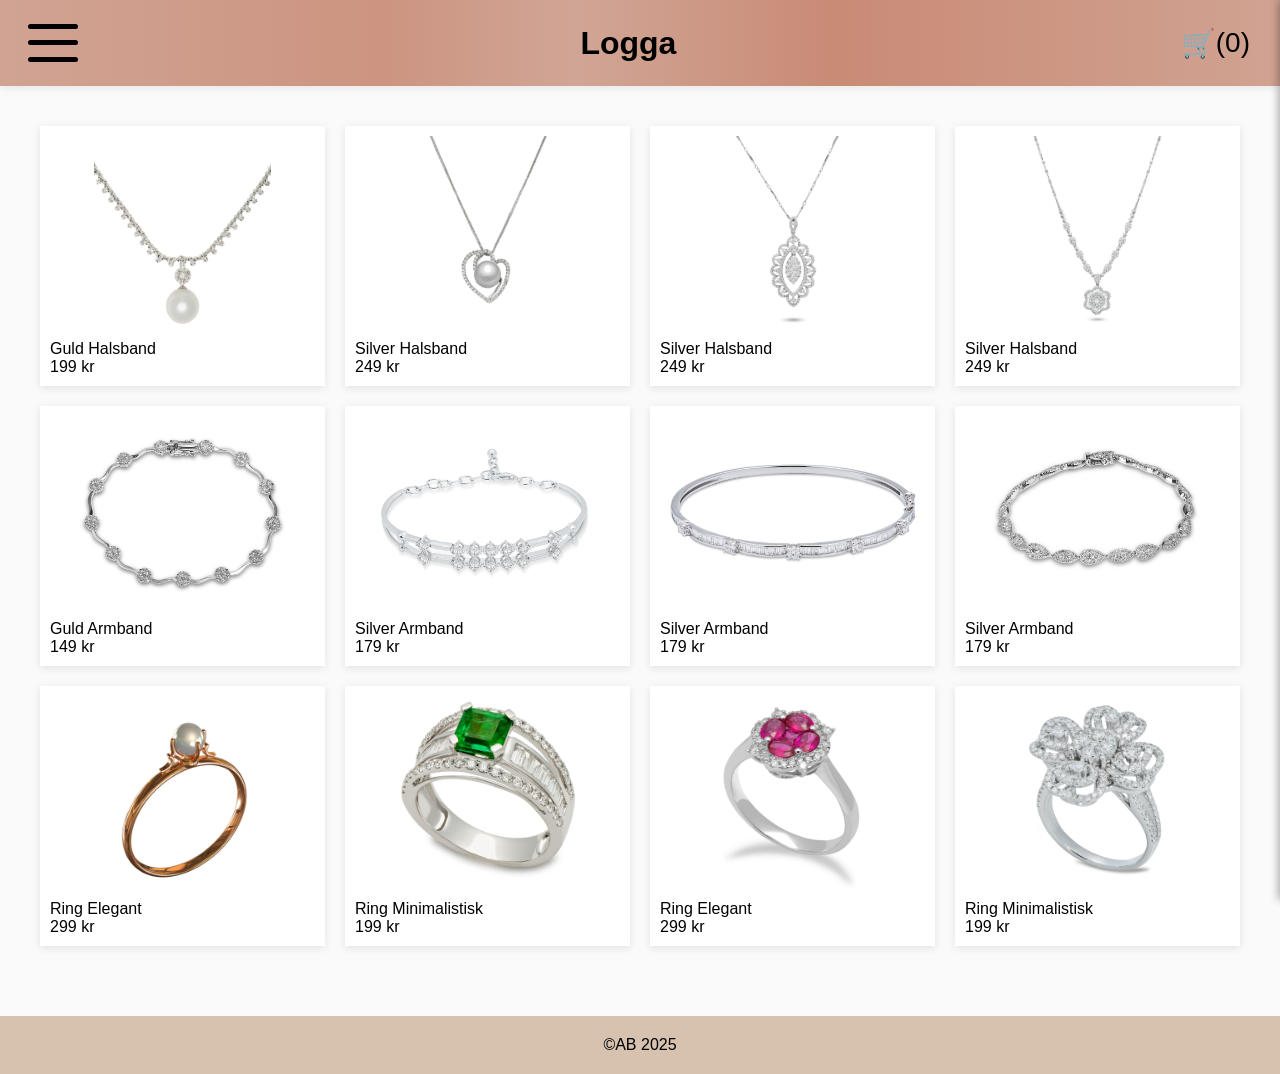
==== catalog.html @ 3bb706b9 "Fixat layout på headern och fixat HTML som matchar på båda sidorna." ====
<!DOCTYPE html>
<html lang="en">
  <head>
    <meta charset="UTF-8" />
    <title>Katalog</title>
    <meta name="viewport" content="width=device-width, initial-scale=1.0">
    <link rel="stylesheet" href="style.css" />
  </head>
  <body>
   
    <header class="site-header">

      <div class="header-layout">
        <!-- Hamburger-button -->
        <nav>
          <div class="ham-btn">
            <span></span>
            <span></span>
            <span></span>
          </div>
        </nav>

        <!-- Loggo -->
        <h1 onclick="location.href='index.html'" style="cursor: pointer">
          Logga
        </h1>

        <!-- Open-cart -->
        <button id="open-btn">🛒<span id="cart-count">(0)</span></button>
      </div>

    </header>

      <!-- Product Menu -->
      <div class="product-menu">
        <button class="close-menu">✕</button>
        <p>Kategorier</p>
        <ul>
          <li><a href="catalog.html">Alla</a></li>
          <li><a href="catalog.html?category=Halsband">Halsband</a></li>
          <li><a href="catalog.html?category=Armband">Armband</a></li>
          <li><a href="catalog.html?category=Ringar">Ringar</a></li>
        </ul>
      </div>

      <!-- Cart -->
      <div class="cart">
        <button class="close-btn">✕</button>
        <h2 id="title">Din varukorg</h2>

        <ul id="cart-items">
          <!--Items will be inserted by javaScript-->
        </ul>

        <div class="total-row">
          <span>Att betala</span>
          <p id="cart-total">Totalt: 0 kr</p>
        </div>
      </div>
  

    <!-- Hamburger menu
    <div id="menu" class="menu hidden"></div> -->

    <section id="catalog">
      <div id="cards"></div>
    </section>

    <footer>&copy;AB 2025</footer>

    <!-- ====== MODAL PRODUCT ====== -->
    <div id="modal-product" class="modal">
      <div class="modal-content">
        <span class="close" onclick="closeModal()">X</span>
        <img id="modal-img" />
        <p id="modal-desc"></p>
        <p id="modal-price"></p>
        <button onclick="addProductFromModal()">Lägg till i varukorgen</button>
      </div>
    </div>

    <!-- JS -->
    <script src="main.js"></script>
  </body>
</html>
---- style.css ----
/* === General styles === */

* {
  box-sizing: border-box;
  margin: 0;
  padding: 0;
}

body {
  font-family: "Gill Sans", "Gill Sans MT", Calibri, "Trebuchet MS", sans-serif;
  background: #fafafa;
}

/* === Header === */

.site-header {
  width: 100%;
  padding: 10px 20px;

  background:
  linear-gradient(
    90deg,
    rgba(255, 244, 242, 0.2) 0%,
    rgba(236, 168, 153, 0.2) 30%,
    rgba(255, 255, 255, 0.2) 45%,
    rgba(217, 120, 95, 0.2) 65%,
    rgba(255, 241, 236, 0.2) 100%
  ),
  #C58F7B;
  box-shadow: 0 2px 8px rgba(0,0,0,0.08);

  position: sticky;
  top: 0;
  z-index: 10;

  transition: background 0.3s ease, box-shadow 0.3s ease;
}

header h1 {
  cursor: pointer;
}

.header-layout {
  display: flex;
  justify-content: space-between;
  align-items: center;

}

nav {
  padding: 0.5rem;
  display: inline-block;
}

.ham-btn {
  height: 50px;
  width: 50px;
  position: relative;
  cursor: pointer;
  display: flex;
  flex-direction: column; /* stapla strecken */
  justify-content: space-around; /* fördela mellanrum */
  align-items: center;
}
.ham-btn.is-hidden {
  visibility: hidden;
}

.ham-btn span {
  height: 5px;
  width: 100%;
  background-color: black;
  border-radius: 25px;
  transition: 0.3s ease;
}

.product-menu {
  background-color: #d8c5ae;

  position: fixed;
  top: 0;
  left: -450px;

  width: 450px;
  max-width: 100vw;
  height: 100vh;

  padding: 1rem;

  display: flex;
  flex-direction: column;
  align-items: flex-start;
  font-size: 2rem;

  transition: left 0.3s ease;
  z-index: 1000;
}

.product-menu.active {
  left: 0;
}
.product-menu p {
  margin-bottom: 0;
}
.product-menu ul {
  list-style: none;
}

.product-menu a {
  text-decoration: none;
  color: inherit; /* valfritt: gör så att länkarna använder samma färg som texten */
}
.product-menu a:hover {
  color: #c58f7b;
}
.product-menu li {
  margin: 1rem 0; /*1rem margin upp och ner, 0 till höger och vänster.*/
}

#open-btn {
  font-size: 28px;
  color: black;
  padding: 10px;
  background: none;
  border: none;
  outline: none;
  position: relative;
  cursor: pointer;
  display: flex;
}

.close-btn,
.close-menu {
  background-color: transparent;
  border: none;
  cursor: pointer;
  font-size: 1.5rem;
  align-self: flex-end;
}
.close-btn:hover .close-menu:hover {
  color: #c58f7b;
}

.cart {
  background-color: #d8c5ae;
  display: flex;
  justify-content: space-between;
  height: 100vh;
  width: 300px;
  max-width: 450px;
  padding: 1rem;
  position: fixed;
  top: 0;
  right: -300px;
  flex-direction: column;
  align-items: flex-start;
  font-size: 1.5rem;
  transition: right 0.3s ease; /* Gör att sidan skjuts in */
  z-index: 1000; /* ovanpå allt annat  */
  box-shadow: -2px 0 8px rgba(0, 0, 0, 0.3);
}

.cart.active {
  right: 0;
}

/* === Home page === */

.hero-section {
  width: 100%;
  height: 50vh;
  max-height: 500px;
  overflow: hidden;
}

.hero-img {
  width: 100%;
  height: 100%;
  object-fit: cover;
  object-position: center 45%;
}
.hero-section {
  position: relative;
}

.hero-section::after {
  content: "";
  position: absolute;
  inset: 0;
  background: linear-gradient(
    to bottom,
    rgba(0, 0, 0, 0) 70%,
    rgba(0, 0, 0, 0.15)
  );
}

.text {
  text-align: center;
  margin: 20px 0;
}

/* Sofies circles */
.circle {
  display: flex;
  justify-content: center;
  align-items: center;
  background-color: #e9d8c388;
  border-radius: 50%;
  width: 170px;
  height: 170px;
  cursor: pointer;
  text-decoration: none; /* tar bort underline */
  font-size: 20px;
  color: inherit;
}

.circle:hover {
  background-color: #d8c5ae;
  color: #fef4e9;
}

#circles {
  display: flex;
  flex-wrap: wrap;
  justify-content: center;
  gap: 2.5rem;
}

#free-ship {
  display: flex;
  justify-content: center;
  align-items: center;
  background-color: #e9d8c388;
  border-radius: 100px;
  width: 170px;
  height: 170px;
}

/* === Catalog page === */

#menu {
  display: flex;
  gap: 10px;
  padding: 20px;
}

#menu button {
  padding: 8px 12px;
  cursor: pointer;
  background: #f3f3f3;
  border: 1px solid #aaa;
  border-radius: 4px;
}

#cards {
  display: grid;
  grid-template-columns: repeat(auto-fit, minmax(250px, 1fr));
  padding: 20px;
  gap: 20px;
  /* background-color: #f4e6d7; */
}

/* === Product card === */

.card-box {
  background: #fff;
  /* border-radius: 12px; */
  box-shadow: 0 2px 8px rgba(0, 0, 0, 0.1);
  cursor: pointer;
  padding: 10px;
  transition: 0.3s ease;
}

.card-box:hover {
  transform: translateY(-5px);
  box-shadow: 0 4px 12px rgba(0, 0, 0, 0.2);
}

.card-box img {
  width: 100%;
  height: 200px;
  object-fit: contain;
}

.card-box h1 {
  font-size: 22px;
  margin-bottom: 10px;
}

/* === Modal (general styles) === */

.modal {
  display: none; /* hidden by default */
  position: fixed;
  top: 0;
  left: 0;
  width: 100%;
  height: 100%;
  background: rgba(0, 0, 0, 0.5);
  justify-content: center;
  align-items: center;
  z-index: 100;
}

.modal-content {
  background: #fff;
  padding: 20px;
  /* border-radius: 12px; */
  width: 300px;
  text-align: center;
  animation: popup 0.25s ease;
}

.modal-content img {
  width: 100%;
  height: 300px;
  object-fit: contain;
}

.close {
  float: right;
  font-size: 20px;
  cursor: pointer;
}

/* Animation */
@keyframes popup {
  from {
    transform: scale(0.5);
    opacity: 0;
  }
  to {
    transform: scale(1);
    opacity: 1;
  }
}

/* Footer */

footer {
  background-color: #d6c2ae;
  text-align: center;
  padding: 20px;
  margin-top: 30px;
}

#hamburger {
  font-size: 28px;
  cursor: pointer;
  padding: 10px;
}

/* .menu {
    position: absolute;
    top: 60px;
    left: 10px;
    background: white;
    border: 1px solid #ccc;
    box-shadow: 0 2px 8px rgba(0,0,0,0.2);
    border-radius: 6px;
    padding: 10px;
    z-index: 20;
} */

.hidden {
  display: none;
}

.menu button {
  display: block;
  width: 100%;
  margin: 5px 0;
  padding: 8px;
  cursor: pointer;
  background: #f3f3f3;
  border: 1px solid #aaa;
  border-radius: 4px;
}

#catalog {
  display: flex;
  gap: 20px;
}

#filters {
  width: 200px;
  padding: 10px;
  border: 2px solid black;
}

#filters label {
  display: block;
  margin: 10px 0;
  cursor: pointer;
}

/* Shared directory container */
#catalog {
  display: flex;
  gap: 20px;
  padding: 20px;
}

/* Left column - filters */
#filters {
  width: 200px;
  flex-shrink: 0;
}

/* Cards - stretch to fill the remaining space*/
#cards {
  flex-grow: 1;
  display: grid;
  grid-template-columns: repeat(auto-fill, minmax(250px, 1fr));
  gap: 20px;
}

#filters {
  width: 200px;
  flex-shrink: 0;
  position: sticky;
  top: 20px;
  height: fit-content;
}









/* MOBILE (iPhone 12) */
@media (max-width: 768px) {

  /* HEADER */
  header {
    padding: 10px;
  }

  header h1 {
    font-size: 18px;
  }

  /* cars */
  #cards {
    grid-template-columns: repeat(2, 1fr); /* 1 карточка в строке */
    padding: 10px;
  }

  .card-box img {
    height: 180px;
  }

  /* cart */
  .cart {
    width: 100%;
    right: -100%;
  }

  .cart.active {
    right: 0;
  }

  /* modal */
  .modal-content {
    width: 90%;
    max-width: 350px;
  }

  .modal-content img {
    height: 200px;
  }

  /* filters */
  #filters {
    display: none;
  }

  /* catalog*/
  #catalog {
    flex-direction: column;
    padding: 10px;
  }
}
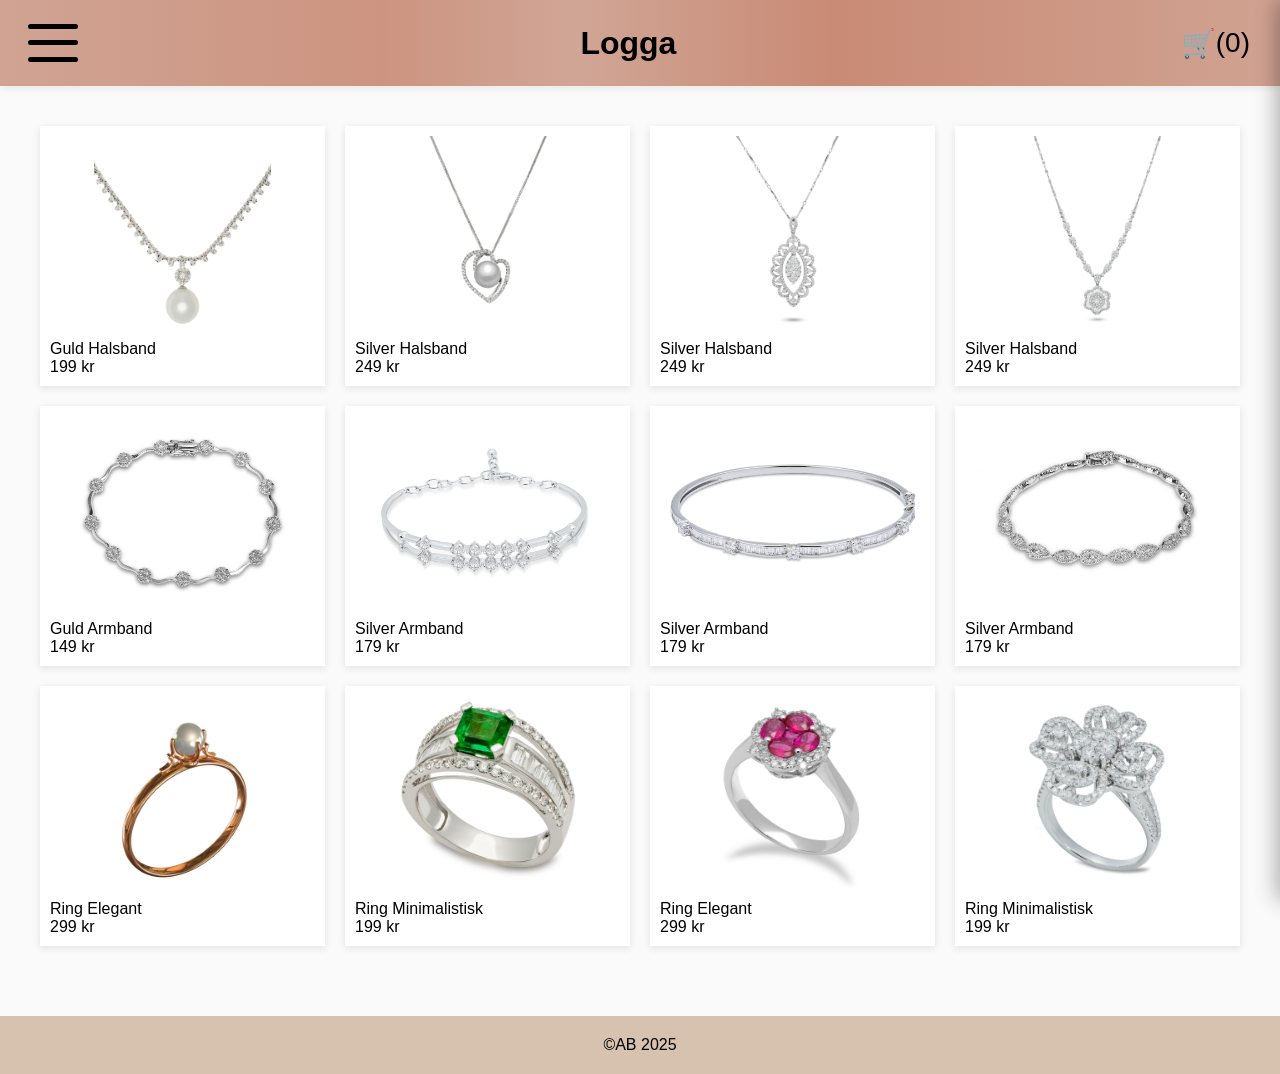
==== commit 034432f7: "Återställde mina ändringar och lade till nya funktioner" ====
--- a/catalog.html
+++ b/catalog.html
@@ -3,13 +3,11 @@
   <head>
     <meta charset="UTF-8" />
     <title>Katalog</title>
-    <meta name="viewport" content="width=device-width, initial-scale=1.0">
+    <meta name="viewport" content="width=device-width, initial-scale=1.0" />
     <link rel="stylesheet" href="style.css" />
   </head>
   <body>
-   
     <header class="site-header">
-
       <div class="header-layout">
         <!-- Hamburger-button -->
         <nav>
@@ -28,36 +26,38 @@
         <!-- Open-cart -->
         <button id="open-btn">🛒<span id="cart-count">(0)</span></button>
       </div>
-
     </header>
 
-      <!-- Product Menu -->
-      <div class="product-menu">
-        <button class="close-menu">✕</button>
-        <p>Kategorier</p>
-        <ul>
-          <li><a href="catalog.html">Alla</a></li>
-          <li><a href="catalog.html?category=Halsband">Halsband</a></li>
-          <li><a href="catalog.html?category=Armband">Armband</a></li>
-          <li><a href="catalog.html?category=Ringar">Ringar</a></li>
-        </ul>
+    <!-- Product Menu -->
+    <div class="product-menu">
+      <button class="close-menu">✕</button>
+      <p>Kategorier</p>
+      <ul>
+        <li><a href="catalog.html">Alla</a></li>
+        <li><a href="catalog.html?category=Halsband">Halsband</a></li>
+        <li><a href="catalog.html?category=Armband">Armband</a></li>
+        <li><a href="catalog.html?category=Ringar">Ringar</a></li>
+      </ul>
+    </div>
+
+    <!-- Cart -->
+    <div class="cart">
+      <button class="close-btn">✕</button>
+
+      <div class="cart-header">
+        <h2 id="title">Din varukorg</h2>
+        <button id="clear-cart" class="clear-btn">Töm varukorgen</button>
       </div>
 
-      <!-- Cart -->
-      <div class="cart">
-        <button class="close-btn">✕</button>
-        <h2 id="title">Din varukorg</h2>
+      <ul id="cart-items">
+        <!--Items will be inserted by javaScript-->
+      </ul>
 
-        <ul id="cart-items">
-          <!--Items will be inserted by javaScript-->
-        </ul>
-
-        <div class="total-row">
-          <span>Att betala</span>
-          <p id="cart-total">Totalt: 0 kr</p>
-        </div>
+      <div class="total-row">
+        <span>Att betala</span>
+        <p id="cart-total">Totalt: 0 kr</p>
       </div>
-  
+    </div>
 
     <!-- Hamburger menu
     <div id="menu" class="menu hidden"></div> -->
--- a/style.css
+++ b/style.css
@@ -17,17 +17,16 @@
   width: 100%;
   padding: 10px 20px;
 
-  background:
-  linear-gradient(
-    90deg,
-    rgba(255, 244, 242, 0.2) 0%,
-    rgba(236, 168, 153, 0.2) 30%,
-    rgba(255, 255, 255, 0.2) 45%,
-    rgba(217, 120, 95, 0.2) 65%,
-    rgba(255, 241, 236, 0.2) 100%
-  ),
-  #C58F7B;
-  box-shadow: 0 2px 8px rgba(0,0,0,0.08);
+  background: linear-gradient(
+      90deg,
+      rgba(255, 244, 242, 0.2) 0%,
+      rgba(236, 168, 153, 0.2) 30%,
+      rgba(255, 255, 255, 0.2) 45%,
+      rgba(217, 120, 95, 0.2) 65%,
+      rgba(255, 241, 236, 0.2) 100%
+    ),
+    #c58f7b;
+  box-shadow: 0 2px 8px rgba(0, 0, 0, 0.08);
 
   position: sticky;
   top: 0;
@@ -44,7 +43,6 @@
   display: flex;
   justify-content: space-between;
   align-items: center;
-
 }
 
 nav {
@@ -141,27 +139,112 @@
   color: #c58f7b;
 }
 
+.cart-header {
+  display: flex;
+  justify-content: space-between;
+  align-items: center;
+  margin-bottom: 20px;
+}
+
 .cart {
-  background-color: #d8c5ae;
-  display: flex;
-  justify-content: space-between;
-  height: 100vh;
-  width: 300px;
-  max-width: 450px;
-  padding: 1rem;
+  display: flex;
+  flex-direction: column;
+  justify-content: space-between; /* Totalt längst ner */
   position: fixed;
   top: 0;
-  right: -300px;
-  flex-direction: column;
-  align-items: flex-start;
-  font-size: 1.5rem;
-  transition: right 0.3s ease; /* Gör att sidan skjuts in */
-  z-index: 1000; /* ovanpå allt annat  */
-  box-shadow: -2px 0 8px rgba(0, 0, 0, 0.3);
+  right: -350px;
+  width: 350px;
+  height: 100vh;
+  background: #fdf7f0;
+  box-shadow: -4px 0 20px rgba(0, 0, 0, 0.3);
+  padding: 20px;
+  z-index: 1000;
+  transition: right 0.3s ease;
 }
 
 .cart.active {
   right: 0;
+}
+
+.cart-img {
+  width: 72px;
+  height: 72px;
+  object-fit: cover;
+  border-radius: 8px;
+  box-shadow: 0 2px 6px rgba(0, 0, 0, 0.15);
+}
+
+#cart-items {
+  flex-grow: 1; /* fyller mitten */
+  overflow-y: auto;
+  list-style: none;
+  padding: 0;
+  margin: 0;
+}
+
+#cart-items button {
+  border: none;
+  background: rgba(0, 0, 0, 0.08);
+  color: #000;
+  padding: 6px 10px;
+  border-radius: 6px;
+  cursor: pointer;
+  transition: background 0.2s ease, transform 0.1s ease;
+}
+
+#cart-items button:hover {
+  background: rgba(0, 0, 0, 0.15);
+  transform: scale(1.05);
+}
+
+#cart-items li {
+  display: flex;
+  align-items: center;
+  gap: 12px;
+  padding: 12px 8px;
+  margin-bottom: 4px;
+  background: transparent;
+  border-bottom: 1px solid rgba(0, 0, 0, 0.12);
+  transition: background 0.25s ease, transform 0.2s ease;
+}
+
+#cart-items li:hover {
+  background: rgba(255, 255, 255, 0.25);
+  transform: translateX(-2px);
+}
+
+#cart-items span {
+  flex: 1; /* trycker knapparna åt höger */
+  font-size: 15px;
+}
+
+#cart-items .count {
+  min-width: 24px; /* ger plats så den inte hoppar */
+  text-align: center; /* centrerar siffran horisontellt */
+  font-weight: 500;
+}
+
+.clear-btn {
+  background-color: #c58f7b;
+  color: #fff;
+  border: none;
+  padding: 6px 12px;
+  border-radius: 8px;
+  cursor: pointer;
+  font-weight: 600;
+  transition: 0.2s ease;
+}
+
+.clear-btn:hover {
+  background-color: #a86b54;
+}
+
+.total-row {
+  font-weight: 600;
+  font-size: 1.2rem;
+  border-top: 1px solid #ccc;
+  padding-top: 10px;
+  text-align: right;
 }
 
 /* === Home page === */
@@ -423,17 +506,8 @@
   height: fit-content;
 }
 
-
-
-
-
-
-
-
-
 /* MOBILE (iPhone 12) */
 @media (max-width: 768px) {
-
   /* HEADER */
   header {
     padding: 10px;
@@ -484,4 +558,3 @@
     padding: 10px;
   }
 }
-
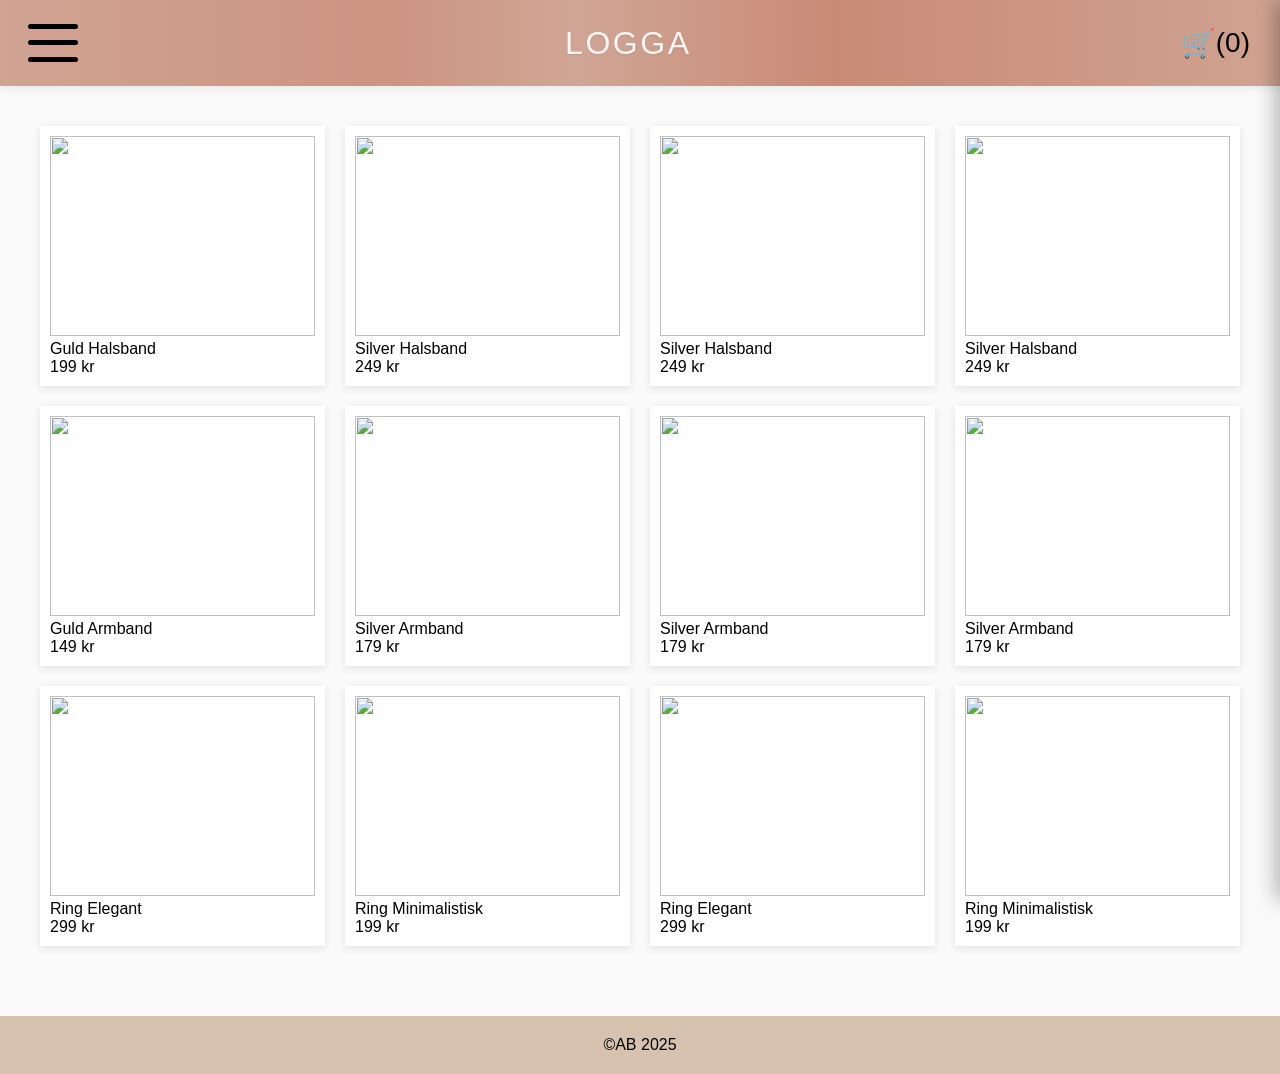
==== commit 38317d0a: "Fixade styling till vår loga och ändrade HTML till en länk" ====
--- a/catalog.html
+++ b/catalog.html
@@ -19,8 +19,8 @@
         </nav>
 
         <!-- Loggo -->
-        <h1 onclick="location.href='index.html'" style="cursor: pointer">
-          Logga
+        <h1 class="logo">
+          <a href="index.html">Logga</a>
         </h1>
 
         <!-- Open-cart -->
--- a/style.css
+++ b/style.css
@@ -35,9 +35,16 @@
   transition: background 0.3s ease, box-shadow 0.3s ease;
 }
 
-header h1 {
-  cursor: pointer;
-}
+.logo a {
+    color: rgba(255, 255, 255, 0.92);
+    text-shadow: 0 1px 2px rgba(0, 0, 0, 0.08); /*ökar läsbarhet*/
+    text-decoration: none;
+    font-weight: 500; 
+    letter-spacing: 0.08em; 
+    text-transform: uppercase;
+    cursor: pointer;
+}
+
 
 .header-layout {
   display: flex;
@@ -201,10 +208,13 @@
   display: flex;
   align-items: center;
   gap: 12px;
+
   padding: 12px 8px;
   margin-bottom: 4px;
+
   background: transparent;
   border-bottom: 1px solid rgba(0, 0, 0, 0.12);
+
   transition: background 0.25s ease, transform 0.2s ease;
 }
 
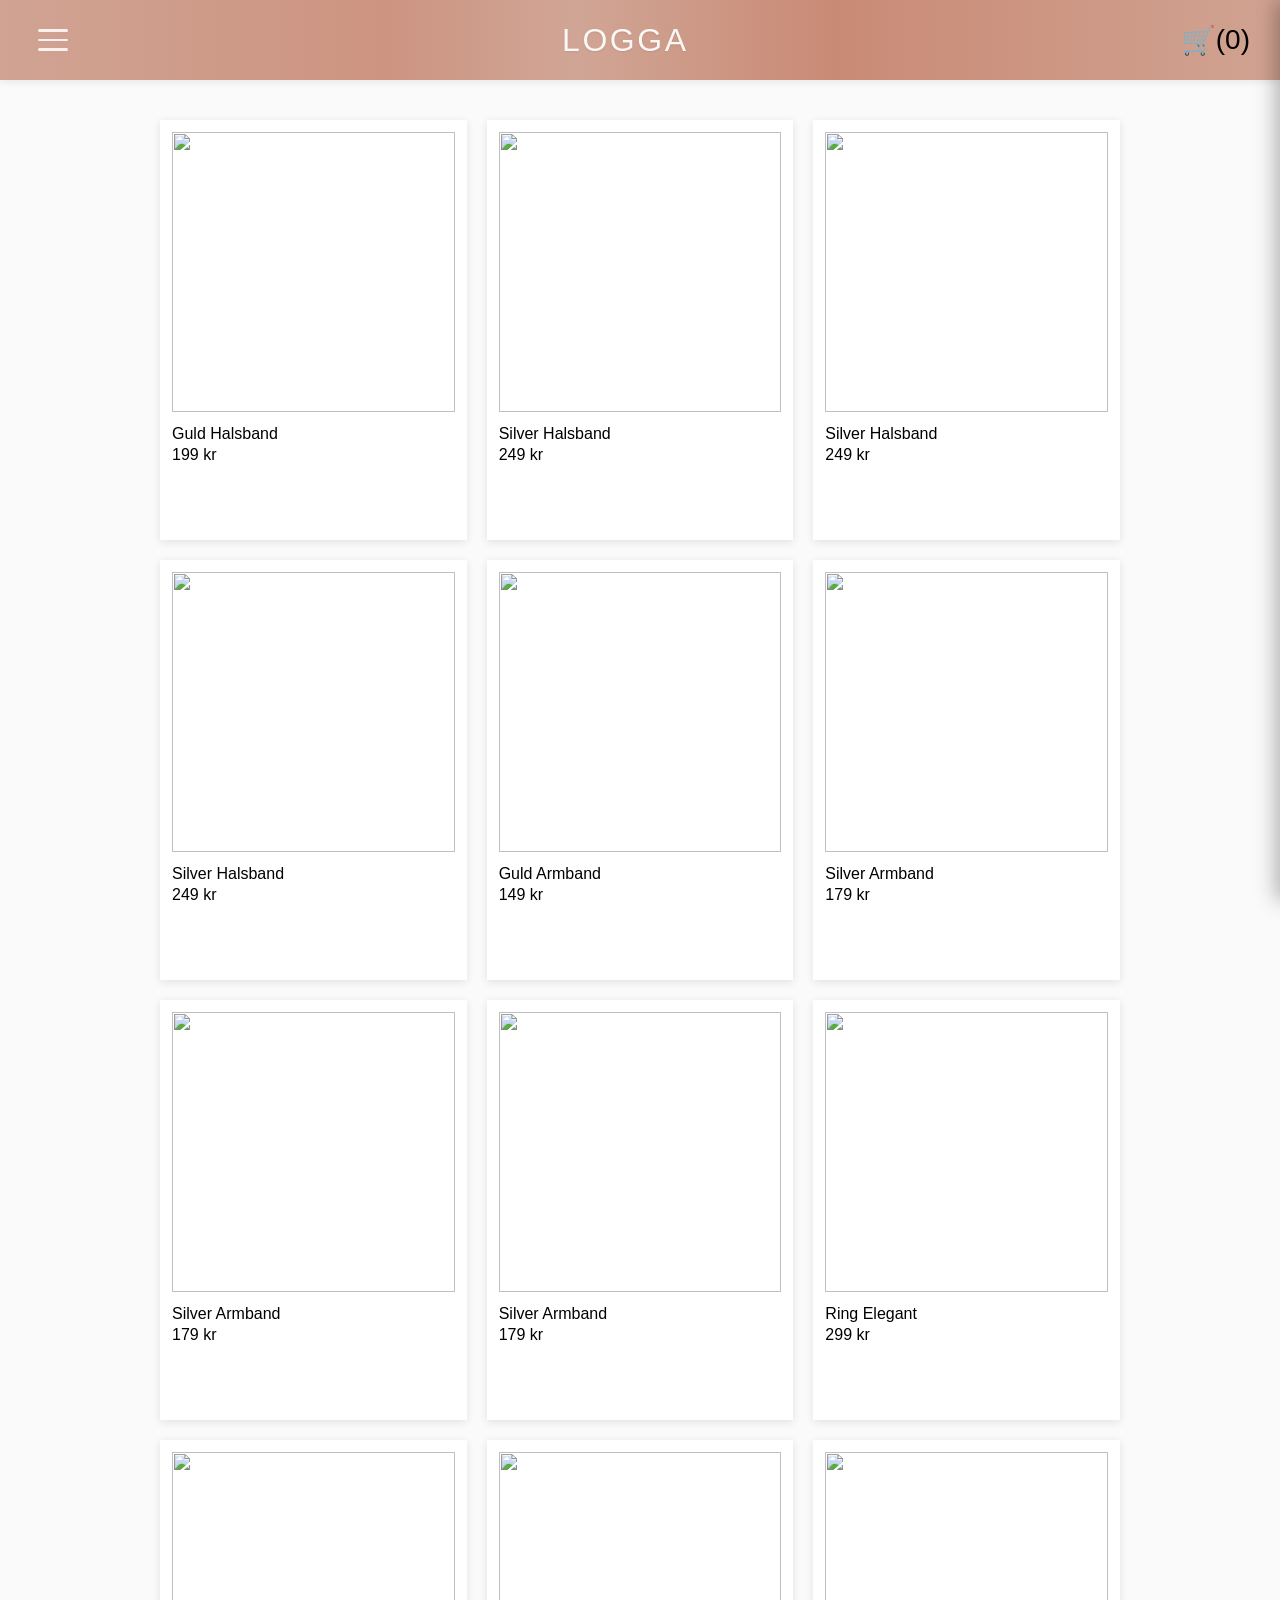
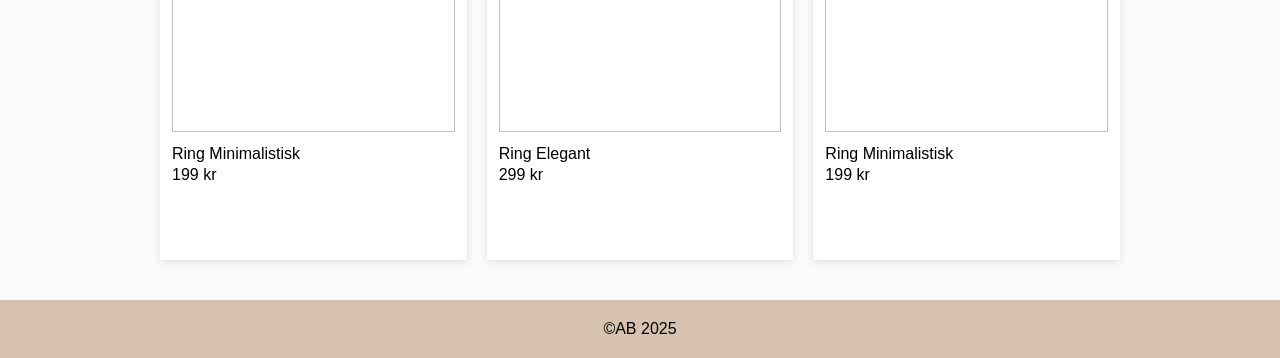
==== commit f3607742: "Refactor CSS and update product modal UI" ====
--- a/catalog.html
+++ b/catalog.html
@@ -71,11 +71,28 @@
     <!-- ====== MODAL PRODUCT ====== -->
     <div id="modal-product" class="modal">
       <div class="modal-content">
-        <span class="close" onclick="closeModal()">X</span>
-        <img id="modal-img" />
-        <p id="modal-desc"></p>
-        <p id="modal-price"></p>
-        <button onclick="addProductFromModal()">Lägg till i varukorgen</button>
+        <button class="modal-close" type="button" onclick="closeModal()">✕</button>
+    
+        <div class="modal-body">
+          <div class="modal-media">
+            <img id="modal-img" alt="">
+          </div>
+    
+          <div class="modal-info">
+            <h2 id="modal-name"></h2>
+            <p id="modal-price"></p>
+    
+            <button class="modal-add" type="button" onclick="addProductFromModal()">
+              Lägg till i varukorgen
+            </button>
+    
+            <h3>Detaljer</h3>
+            <p id="modal-details"></p>
+    
+            <h3>Beskrivning</h3>
+            <p id="modal-desc"></p>
+          </div>
+        </div>
       </div>
     </div>
 
--- a/style.css
+++ b/style.css
@@ -6,9 +6,13 @@
   padding: 0;
 }
 
+/* Sätter global font och bakgrund. Gör body till en flex-kolumn med min-height: 100vh för att kunna trycka ner footern. */
 body {
   font-family: "Gill Sans", "Gill Sans MT", Calibri, "Trebuchet MS", sans-serif;
   background: #fafafa;
+  min-height: 100vh;
+  display: flex;
+  flex-direction: column;
 }
 
 /* === Header === */
@@ -58,25 +62,32 @@
 }
 
 .ham-btn {
-  height: 50px;
-  width: 50px;
-  position: relative;
-  cursor: pointer;
-  display: flex;
-  flex-direction: column; /* stapla strecken */
-  justify-content: space-around; /* fördela mellanrum */
-  align-items: center;
+    height: 44px;
+    width: 44px;
+    cursor: pointer;
+
+    display: flex;
+    flex-direction: column;
+    justify-content: center;
+    gap: 7px;
+
+    background: transparent;
+    border: none;
+    padding: 10px;
+
 }
 .ham-btn.is-hidden {
   visibility: hidden;
 }
 
 .ham-btn span {
-  height: 5px;
-  width: 100%;
-  background-color: black;
-  border-radius: 25px;
-  transition: 0.3s ease;
+  height: 2.5px;
+  width: 30px;
+
+  background-color: rgba(255, 255, 255, 0.85);
+  border-radius: 999px;
+
+  transition: transform 0.2s ease, opacity 0.2s ease;
 }
 
 .product-menu {
@@ -234,7 +245,7 @@
   font-weight: 500;
 }
 
-.clear-btn {
+.clear-btn, .modal-add{
   background-color: #c58f7b;
   color: #fff;
   border: none;
@@ -287,9 +298,16 @@
   );
 }
 
-.text {
+.intro-text {
+  margin: 3rem auto 2.5rem;
+  max-width: 600px;
+
+  font-size: 1.15rem;
+  letter-spacing: 0.04em;
+  line-height: 1.6;
   text-align: center;
-  margin: 20px 0;
+
+  color: #4a4a4a
 }
 
 /* Sofies circles */
@@ -297,19 +315,29 @@
   display: flex;
   justify-content: center;
   align-items: center;
-  background-color: #e9d8c388;
+
   border-radius: 50%;
   width: 170px;
   height: 170px;
+
+  background-color: #e9d8c388;
+  color: #4a4a4a;
   cursor: pointer;
   text-decoration: none; /* tar bort underline */
+
   font-size: 20px;
-  color: inherit;
+  font-weight: 500;
+  letter-spacing: 0.05em;
+
+  transition: transform 0.25s ease, box-shadow 0.25s ease;
 }
 
 .circle:hover {
-  background-color: #d8c5ae;
-  color: #fef4e9;
+  background-color: #d3bfa8;
+  color: #ffffff;
+  transform: translateY(-4px);
+  box-shadow: 0 10px 30px rgba(0,0,0,0.08);
+
 }
 
 #circles {
@@ -317,17 +345,9 @@
   flex-wrap: wrap;
   justify-content: center;
   gap: 2.5rem;
-}
-
-#free-ship {
-  display: flex;
-  justify-content: center;
-  align-items: center;
-  background-color: #e9d8c388;
-  border-radius: 100px;
-  width: 170px;
-  height: 170px;
-}
+  margin-bottom: 30px; 
+}
+
 
 /* === Catalog page === */
 
@@ -337,31 +357,27 @@
   padding: 20px;
 }
 
-#menu button {
+/* #menu button {
   padding: 8px 12px;
   cursor: pointer;
   background: #f3f3f3;
   border: 1px solid #aaa;
   border-radius: 4px;
-}
-
-#cards {
-  display: grid;
-  grid-template-columns: repeat(auto-fit, minmax(250px, 1fr));
-  padding: 20px;
-  gap: 20px;
-  /* background-color: #f4e6d7; */
-}
+} */
+
+
 
 /* === Product card === */
 
 .card-box {
   background: #fff;
-  /* border-radius: 12px; */
   box-shadow: 0 2px 8px rgba(0, 0, 0, 0.1);
   cursor: pointer;
-  padding: 10px;
+  padding: 12px;
   transition: 0.3s ease;
+  display: flex;
+  flex-direction: column;
+  height: 420px;
 }
 
 .card-box:hover {
@@ -371,50 +387,42 @@
 
 .card-box img {
   width: 100%;
-  height: 200px;
+  height: 280px;
   object-fit: contain;
-}
-
-.card-box h1 {
-  font-size: 22px;
-  margin-bottom: 10px;
-}
-
-/* === Modal (general styles) === */
-
-.modal {
-  display: none; /* hidden by default */
+  margin-bottom: 12px;
+}
+
+.card-box p{
+  margin: 0;
+  line-height: 1.3;
+}
+
+
+
+
+/* ===== MODAL overlay ===== */
+.modal{
+  display: none;             
   position: fixed;
-  top: 0;
-  left: 0;
-  width: 100%;
-  height: 100%;
-  background: rgba(0, 0, 0, 0.5);
+  inset: 0;
+  background: rgba(0,0,0,0.45);
   justify-content: center;
   align-items: center;
-  z-index: 100;
-}
-
-.modal-content {
-  background: #fff;
-  padding: 20px;
-  /* border-radius: 12px; */
-  width: 300px;
-  text-align: center;
-  animation: popup 0.25s ease;
-}
-
-.modal-content img {
-  width: 100%;
-  height: 300px;
-  object-fit: contain;
-}
-
-.close {
-  float: right;
-  font-size: 20px;
-  cursor: pointer;
-}
+  z-index: 1000;
+  padding: 24px;
+}
+/* kryss (endast i modalen) */
+.modal-close{
+  position: absolute;
+  top: 14px;
+  right: 18px;
+  font-size: 28px;
+  cursor: pointer;
+  background: transparent;
+  border: none;
+  line-height: 1;
+}
+
 
 /* Animation */
 @keyframes popup {
@@ -428,77 +436,26 @@
   }
 }
 
-/* Footer */
-
-footer {
-  background-color: #d6c2ae;
-  text-align: center;
-  padding: 20px;
-  margin-top: 30px;
-}
-
 #hamburger {
   font-size: 28px;
   cursor: pointer;
   padding: 10px;
 }
 
-/* .menu {
-    position: absolute;
-    top: 60px;
-    left: 10px;
-    background: white;
-    border: 1px solid #ccc;
-    box-shadow: 0 2px 8px rgba(0,0,0,0.2);
-    border-radius: 6px;
-    padding: 10px;
-    z-index: 20;
-} */
 
 .hidden {
   display: none;
 }
 
-.menu button {
-  display: block;
-  width: 100%;
-  margin: 5px 0;
-  padding: 8px;
-  cursor: pointer;
-  background: #f3f3f3;
-  border: 1px solid #aaa;
-  border-radius: 4px;
-}
-
-#catalog {
-  display: flex;
-  gap: 20px;
-}
-
-#filters {
-  width: 200px;
-  padding: 10px;
-  border: 2px solid black;
-}
-
-#filters label {
-  display: block;
-  margin: 10px 0;
-  cursor: pointer;
-}
+
 
 /* Shared directory container */
 #catalog {
   display: flex;
   gap: 20px;
-  padding: 20px;
-}
-
-/* Left column - filters */
-#filters {
-  width: 200px;
-  flex-shrink: 0;
-}
+  padding: 20px 140px;
+}
+
 
 /* Cards - stretch to fill the remaining space*/
 #cards {
@@ -506,64 +463,143 @@
   display: grid;
   grid-template-columns: repeat(auto-fill, minmax(250px, 1fr));
   gap: 20px;
-}
-
-#filters {
-  width: 200px;
-  flex-shrink: 0;
-  position: sticky;
-  top: 20px;
-  height: fit-content;
-}
-
-/* MOBILE (iPhone 12) */
-@media (max-width: 768px) {
+  align-content: start; 
+  padding: 20px;
+}
+
+
+
+
+footer {
+  background-color: #d6c2ae;
+  text-align: center;
+  padding: 20px;
+  /* margin-top: 30px; */
+  margin-top: auto;
+}
+
+
+
+#modal-name{
+  margin: 0 0 8px;
+  font-size: 34px;
+  font-weight: 500;
+}
+
+#modal-price{
+  margin: 0 0 14px;
+  font-size: 20px;
+}
+
+
+.modal-info h3{
+  margin: 18px 0 8px;
+  font-size: 26px;
+  font-weight: 500;
+}
+
+/* modalens fönster*/
+.modal-content{
+  background: #fdf7f0;
+  width: min(820px, 92vw);
+  max-height: 90vh;
+  overflow: auto;
+  padding: 28px;
+  position: relative;
+  text-align: left;
+  animation: popup 0.25s ease;
+}
+
+/* två kolumner */
+.modal-body{
+  display: flex;
+  gap: 32px;
+  align-items: flex-start;
+}
+
+/* vänstra delen med bilden */
+.modal-media{
+  flex: 0 0 360px;      /* fast bredd på desktop */
+  max-width: 360px;
+  background: #fff;
+  padding: 14px;
+}
+
+/* bild*/
+.modal-media img{
+  display: block;
+  width: 100%;
+  height: 420px;        
+  object-fit: contain; 
+  
+}
+
+/* högra kolumnen */
+.modal-info{
+  flex: 1;
+  min-width: 0;
+}
+
+
+
+
+/* Skärmar upp till 768px  */
+@media (max-width: 768px){
+
+  /* MODAL */
+  .modal-content{
+    width: 92vw;
+    padding: 18px;
+  }
+
+  .modal-body{
+    flex-direction: column;  /* Vid mindre skärmbredd hamnar högra kolumnen under bilden */
+    gap: 16px;
+  }
+
+  .modal-media{
+    flex: 0 0 auto;
+    max-width: 100%;
+    width: 100%;
+  }
+
+  .modal-media img{
+    height: 280px;
+  }
+
   /* HEADER */
-  header {
+  header{
     padding: 10px;
   }
 
-  header h1 {
+  header h1{
     font-size: 18px;
   }
 
-  /* cars */
-  #cards {
-    grid-template-columns: repeat(2, 1fr); /* 1 карточка в строке */
+  /* CARDS */
+  #cards{
+    grid-template-columns: repeat(2, 1fr);
     padding: 10px;
   }
 
-  .card-box img {
-    height: 180px;
-  }
-
-  /* cart */
-  .cart {
+  .card-box img{
+    width: 100%;
+    height: 280px;
+    margin-bottom: 12px;
+  }
+
+  /* CART */
+  .cart{
     width: 100%;
     right: -100%;
   }
 
-  .cart.active {
+  .cart.active{
     right: 0;
   }
 
-  /* modal */
-  .modal-content {
-    width: 90%;
-    max-width: 350px;
-  }
-
-  .modal-content img {
-    height: 200px;
-  }
-
-  /* filters */
-  #filters {
-    display: none;
-  }
-
-  /* catalog*/
-  #catalog {
+  /* CATALOG */
+  #catalog{
     flex-direction: column;
     padding: 10px;
   }
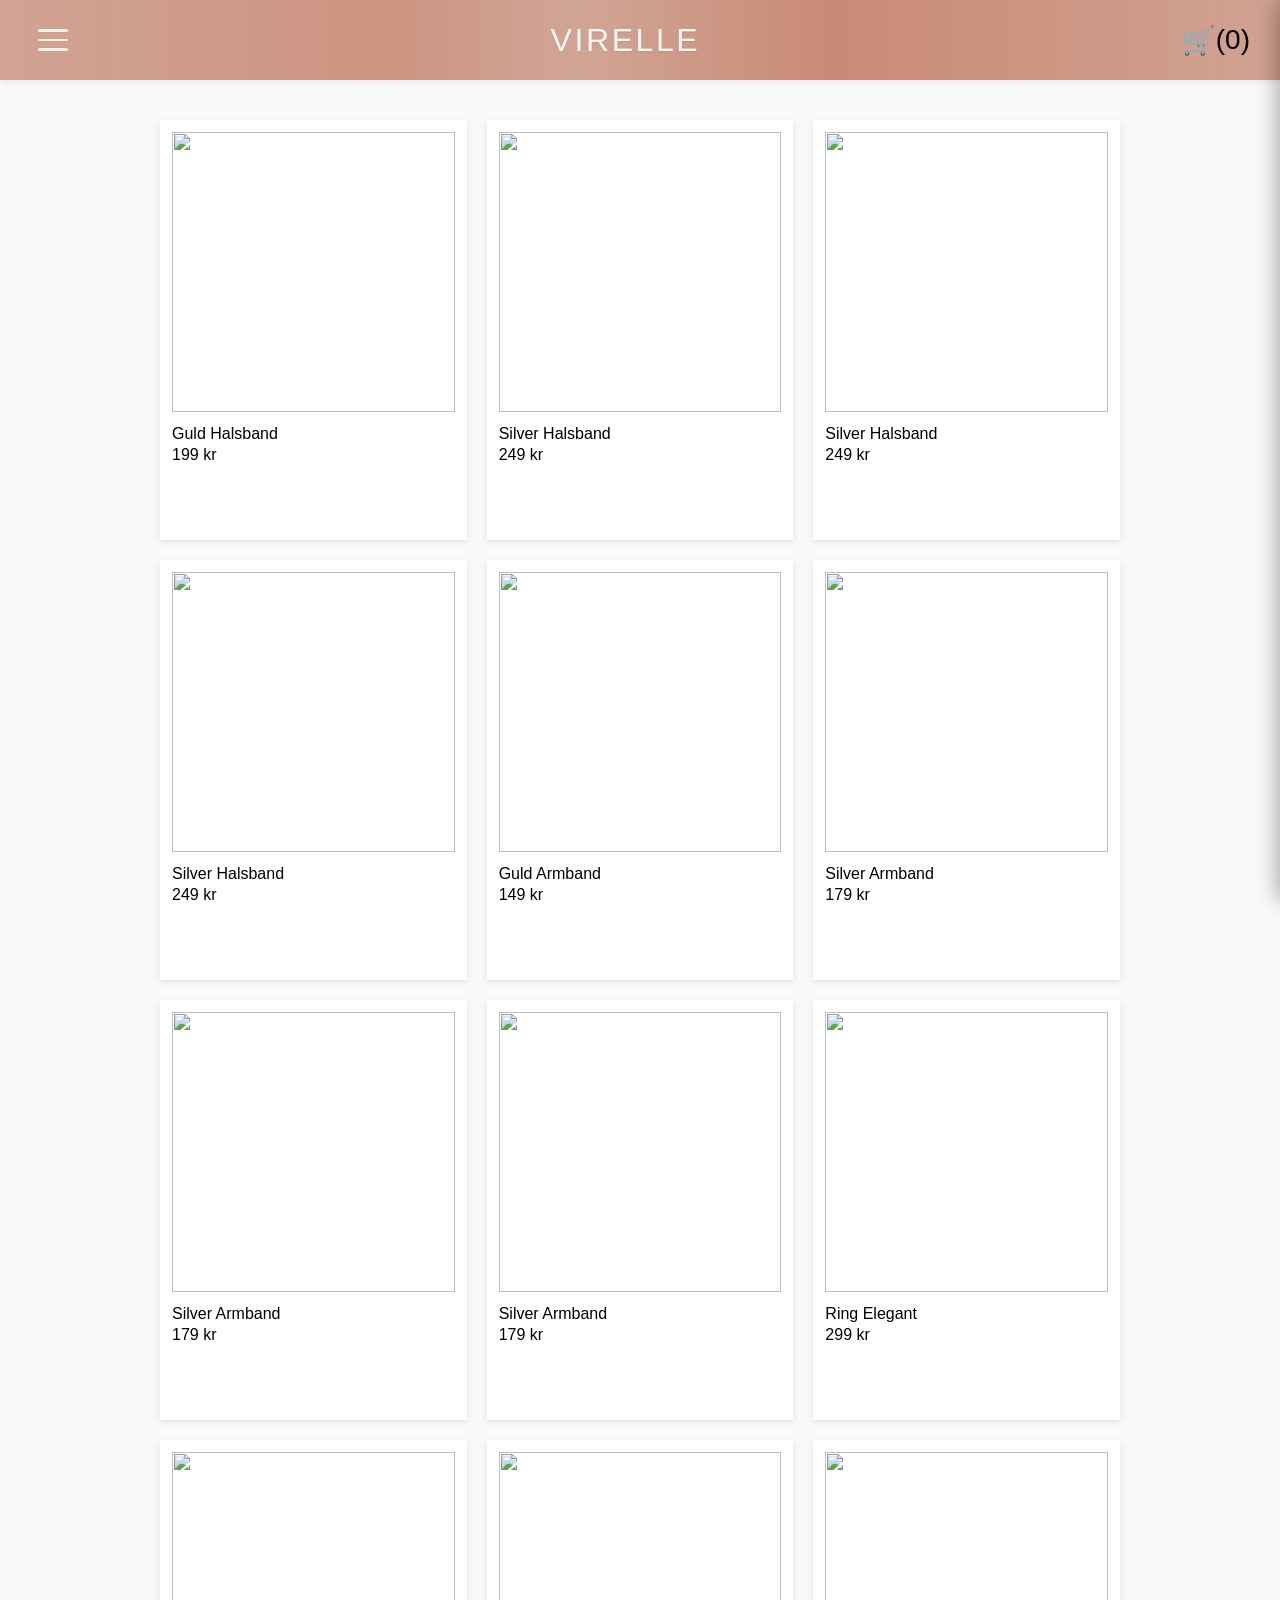
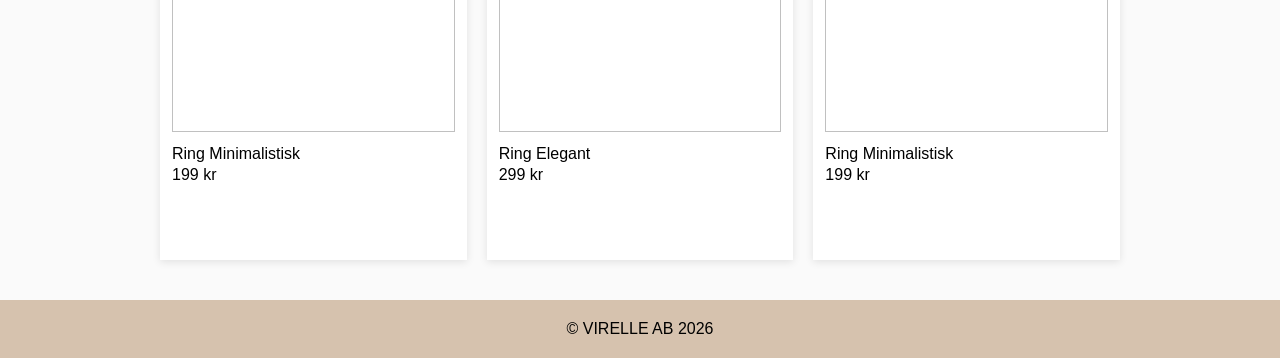
==== commit e658df09: "Lägg till webbplatsens namn i header och footer" ====
--- a/catalog.html
+++ b/catalog.html
@@ -6,10 +6,13 @@
     <meta name="viewport" content="width=device-width, initial-scale=1.0" />
     <link rel="stylesheet" href="style.css" />
   </head>
+
   <body>
+    <!-- ================= HEADER ================= -->
     <header class="site-header">
       <div class="header-layout">
-        <!-- Hamburger-button -->
+
+        <!-- Navigation with hamburger menu -->
         <nav>
           <div class="ham-btn">
             <span></span>
@@ -18,17 +21,18 @@
           </div>
         </nav>
 
-        <!-- Loggo -->
+        <!-- Logo / Home link -->
         <h1 class="logo">
-          <a href="index.html">Logga</a>
+          <a href="index.html">Virelle</a>
         </h1>
 
-        <!-- Open-cart -->
+        <!-- Cart button that opens the shopping cart -->
         <button id="open-btn">🛒<span id="cart-count">(0)</span></button>
       </div>
     </header>
 
-    <!-- Product Menu -->
+    <!-- ================= CATEGORY MENU ================= -->
+    <!-- Hidden slide-in menu that shows product categories -->
     <div class="product-menu">
       <button class="close-menu">✕</button>
       <p>Kategorier</p>
@@ -40,12 +44,15 @@
       </ul>
     </div>
 
-    <!-- Cart -->
+    <!-- ================= SHOPPING CART ================= -->
+    <!-- Hidden cart that is opened with the cart button -->
     <div class="cart">
       <button class="close-btn">✕</button>
 
       <div class="cart-header">
         <h2 id="title">Din varukorg</h2>
+
+        <!-- Clears all items from the cart -->
         <button id="clear-cart" class="clear-btn">Töm varukorgen</button>
       </div>
 
@@ -53,35 +60,40 @@
         <!--Items will be inserted by javaScript-->
       </ul>
 
+      <!-- Displays the total price -->
       <div class="total-row">
         <span>Att betala</span>
         <p id="cart-total">Totalt: 0 kr</p>
       </div>
     </div>
 
-    <!-- Hamburger menu
-    <div id="menu" class="menu hidden"></div> -->
-
+    <!-- ================= PRODUCT CATALOG ================= -->
+    <!-- Container where JavaScript renders product cards -->
     <section id="catalog">
       <div id="cards"></div>
     </section>
 
-    <footer>&copy;AB 2025</footer>
 
-    <!-- ====== MODAL PRODUCT ====== -->
+    <!-- ================= PRODUCT MODAL ================= -->
+    <!-- Popup that shows detailed product information -->
     <div id="modal-product" class="modal">
       <div class="modal-content">
+
+        <!-- Button to close the modal -->
         <button class="modal-close" type="button" onclick="closeModal()">✕</button>
     
         <div class="modal-body">
+          <!-- Product image -->
           <div class="modal-media">
             <img id="modal-img" alt="">
           </div>
-    
+
+          <!-- Product text information -->
           <div class="modal-info">
             <h2 id="modal-name"></h2>
             <p id="modal-price"></p>
     
+            <!-- Adds the selected product to the cart -->
             <button class="modal-add" type="button" onclick="addProductFromModal()">
               Lägg till i varukorgen
             </button>
@@ -96,7 +108,11 @@
       </div>
     </div>
 
-    <!-- JS -->
+    <!-- ================= FOOTER ================= -->
+    <footer>&copy; VIRELLE AB 2026</footer>
+
+
+    <!-- Main JavaScript file -->
     <script src="main.js"></script>
   </body>
 </html>
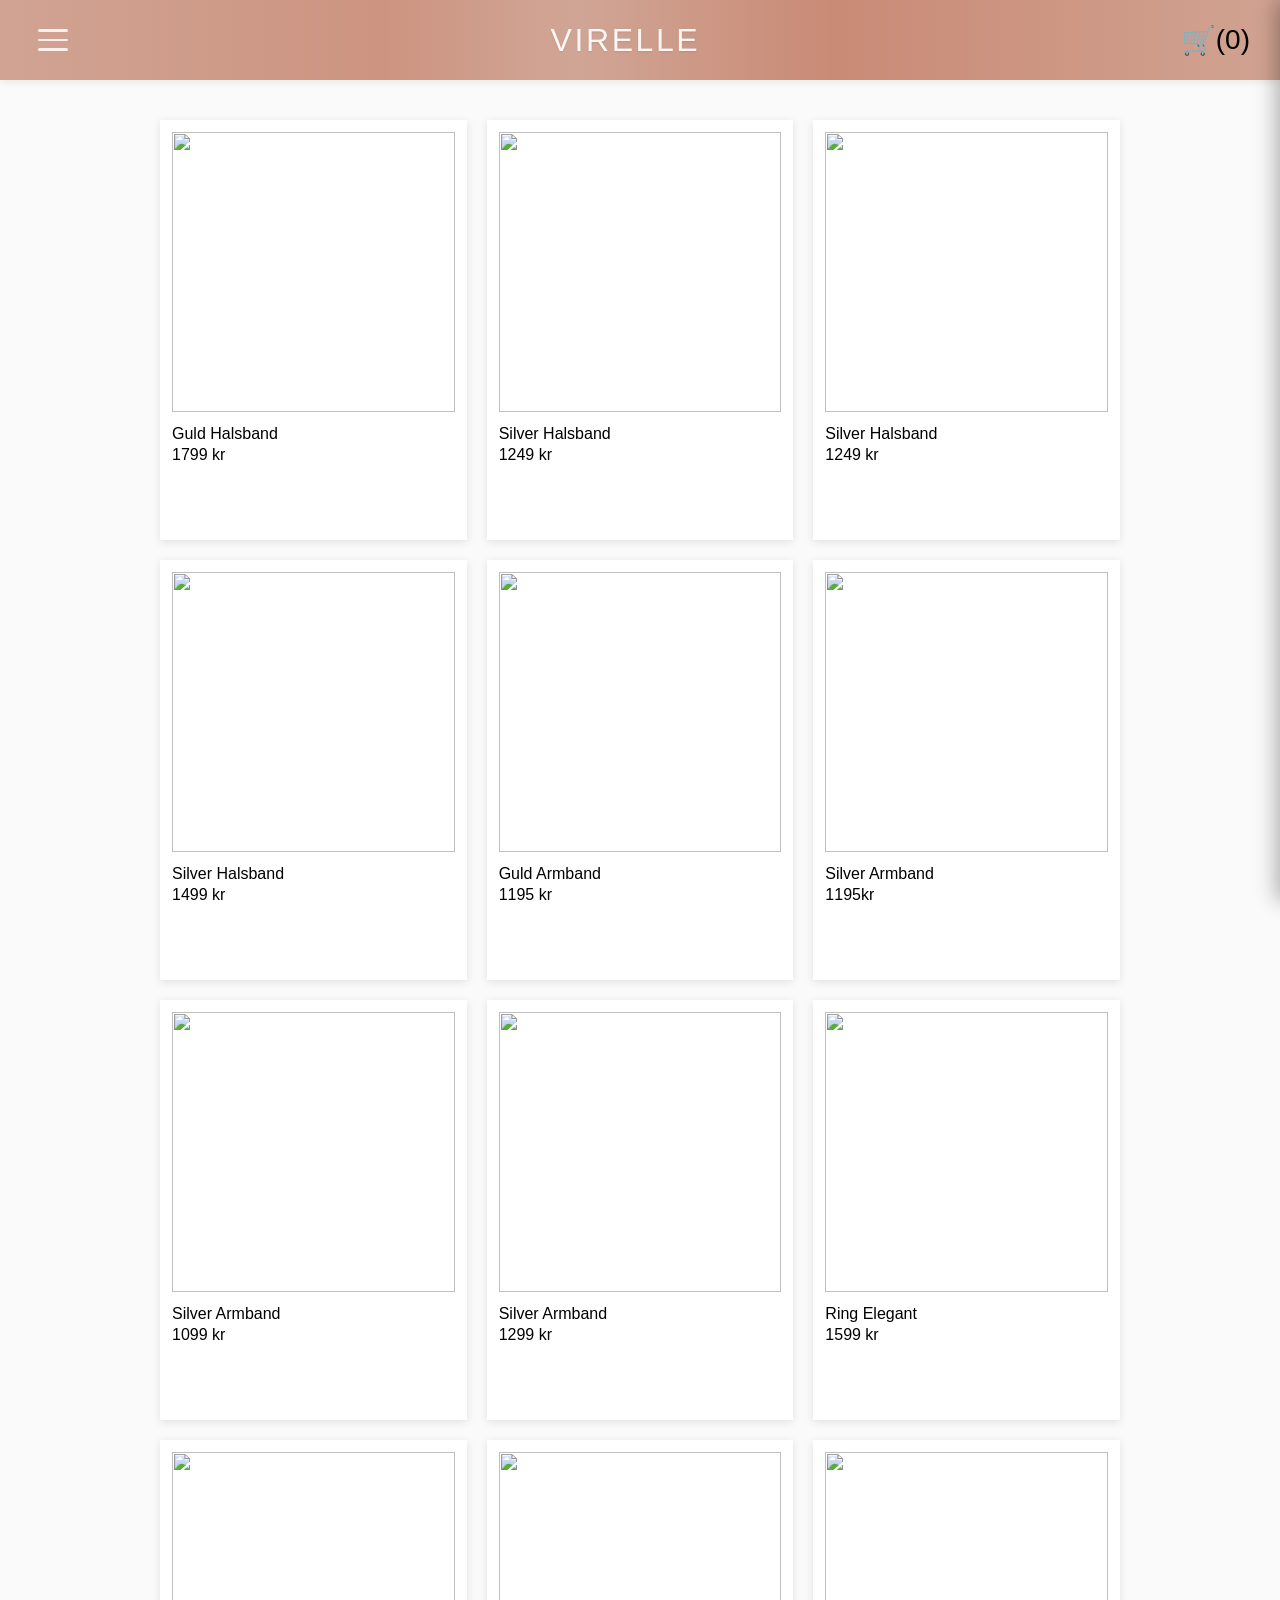
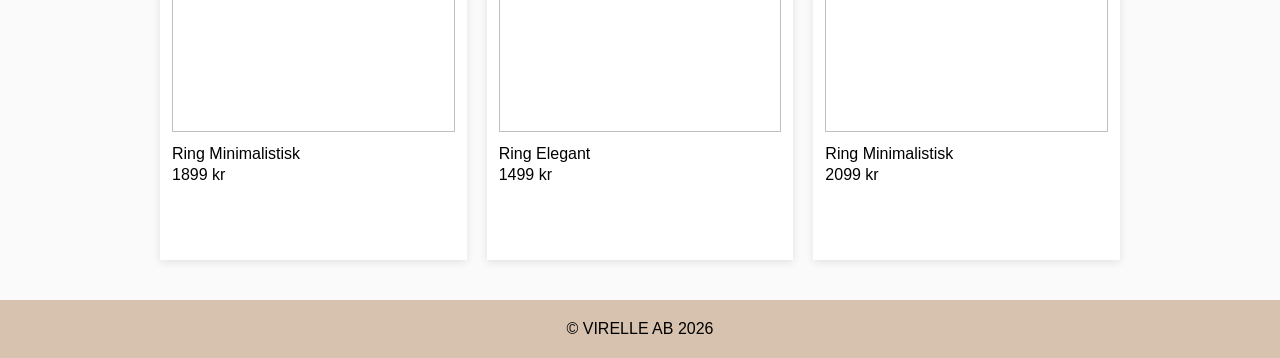
==== commit d0d6b941: "tog bort detaljer från kort" ====
--- a/catalog.html
+++ b/catalog.html
@@ -11,7 +11,6 @@
     <!-- ================= HEADER ================= -->
     <header class="site-header">
       <div class="header-layout">
-
         <!-- Navigation with hamburger menu -->
         <nav>
           <div class="ham-btn">
@@ -73,34 +72,37 @@
       <div id="cards"></div>
     </section>
 
-
     <!-- ================= PRODUCT MODAL ================= -->
     <!-- Popup that shows detailed product information -->
     <div id="modal-product" class="modal">
       <div class="modal-content">
+        <!-- Button to close the modal -->
+        <button class="modal-close" type="button" onclick="closeModal()">
+          ✕
+        </button>
 
-        <!-- Button to close the modal -->
-        <button class="modal-close" type="button" onclick="closeModal()">✕</button>
-    
         <div class="modal-body">
           <!-- Product image -->
           <div class="modal-media">
-            <img id="modal-img" alt="">
+            <img id="modal-img" alt="" />
           </div>
 
           <!-- Product text information -->
           <div class="modal-info">
             <h2 id="modal-name"></h2>
             <p id="modal-price"></p>
-    
+
             <!-- Adds the selected product to the cart -->
-            <button class="modal-add" type="button" onclick="addProductFromModal()">
+            <button
+              class="modal-add"
+              type="button"
+              onclick="addProductFromModal()"
+            >
               Lägg till i varukorgen
             </button>
-    
-            <h3>Detaljer</h3>
+
             <p id="modal-details"></p>
-    
+
             <h3>Beskrivning</h3>
             <p id="modal-desc"></p>
           </div>
@@ -111,7 +113,6 @@
     <!-- ================= FOOTER ================= -->
     <footer>&copy; VIRELLE AB 2026</footer>
 
-
     <!-- Main JavaScript file -->
     <script src="main.js"></script>
   </body>
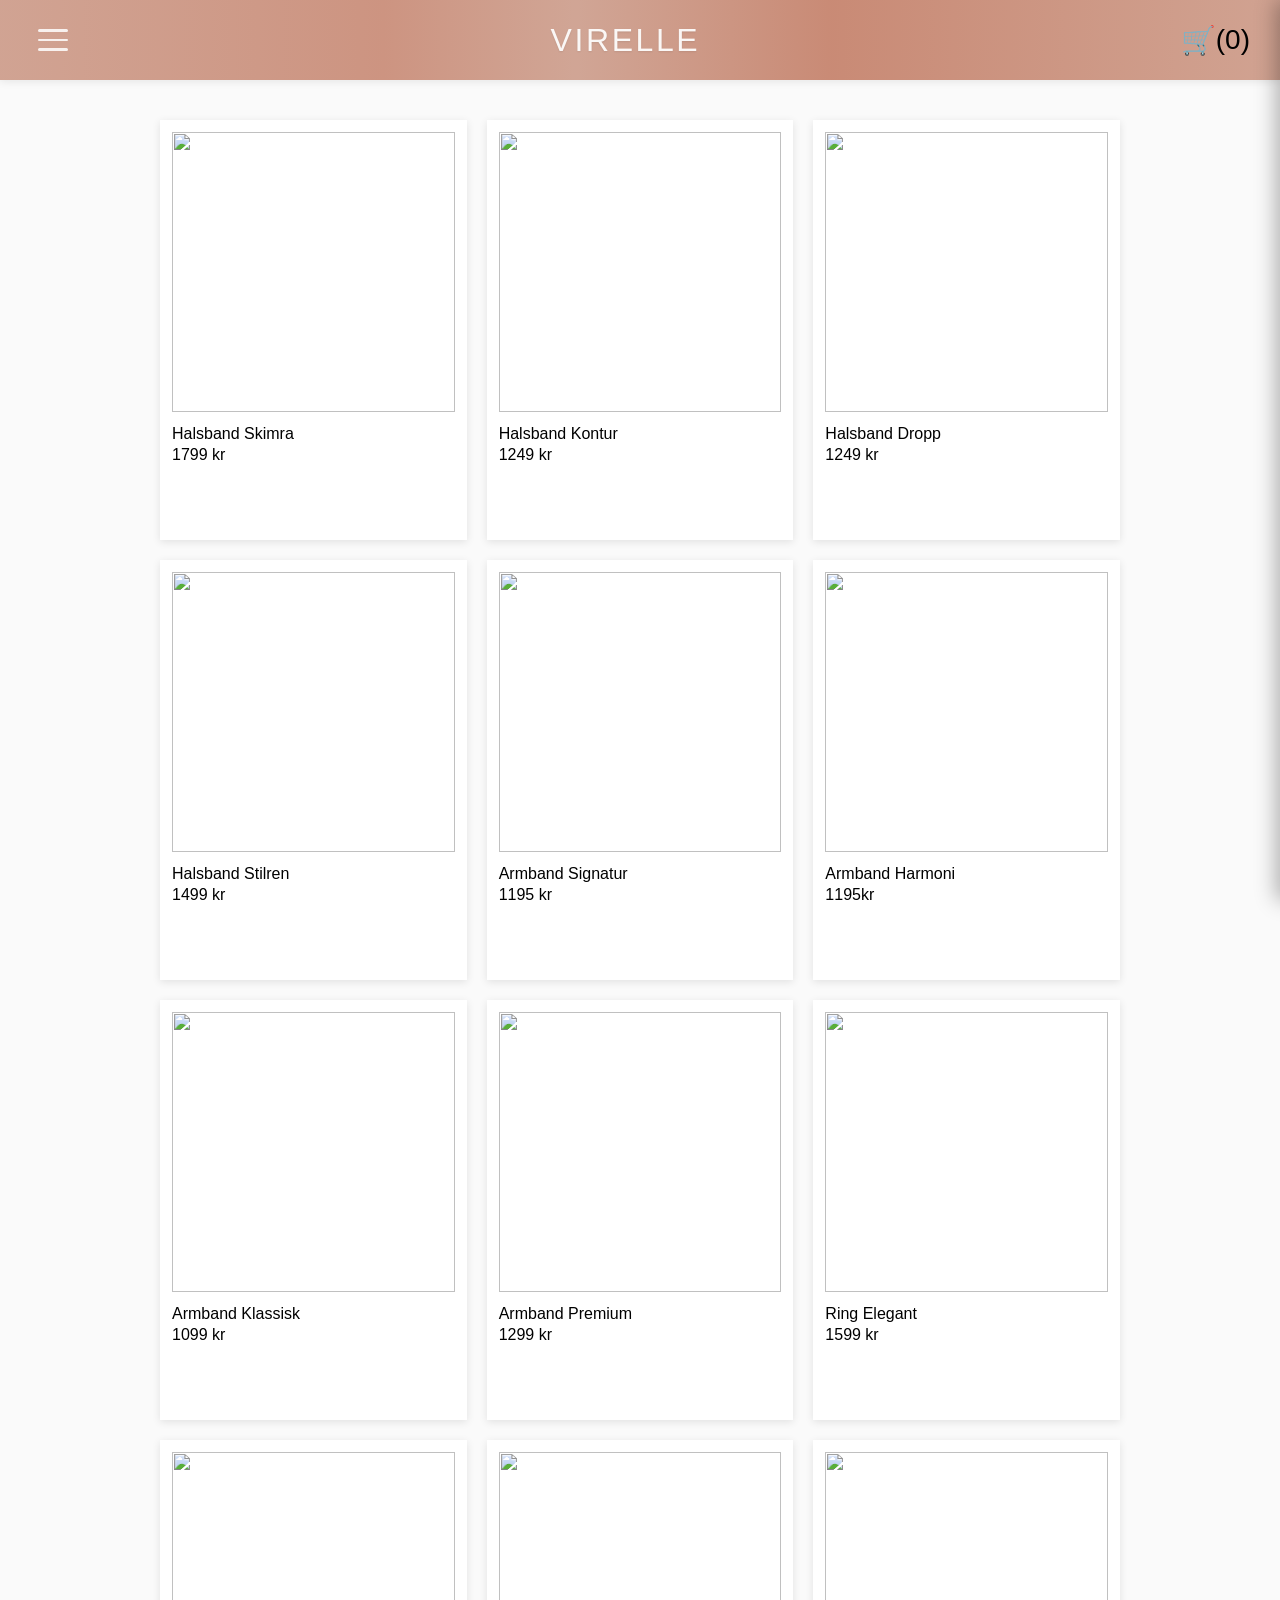
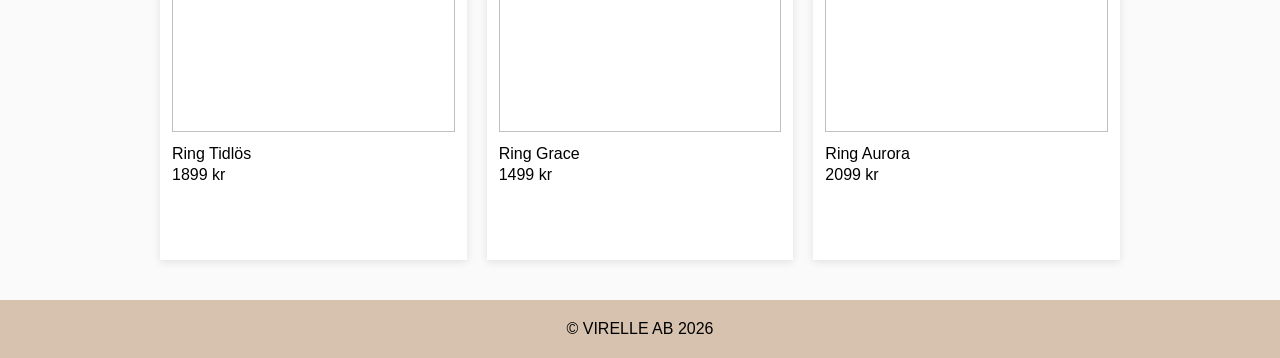
==== commit 16a6e960: "La till detaljer med text och material" ====
--- a/catalog.html
+++ b/catalog.html
@@ -101,6 +101,7 @@
               Lägg till i varukorgen
             </button>
 
+            <h3>Detaljer</h3>
             <p id="modal-details"></p>
 
             <h3>Beskrivning</h3>
--- a/style.css
+++ b/style.css
@@ -1,12 +1,14 @@
 /* === General styles === */
 
+/* Reset box model and remove default margin/padding */
 * {
   box-sizing: border-box;
   margin: 0;
   padding: 0;
 }
 
-/* Sätter global font och bakgrund. Gör body till en flex-kolumn med min-height: 100vh för att kunna trycka ner footern. */
+/* Global font and background.
+   Uses flex column and min-height: 100vh so footer can stick to bottom */
 body {
   font-family: "Gill Sans", "Gill Sans MT", Calibri, "Trebuchet MS", sans-serif;
   background: #fafafa;
@@ -21,6 +23,7 @@
   width: 100%;
   padding: 10px 20px;
 
+  /* Soft gradient background */
   background: linear-gradient(
       90deg,
       rgba(255, 244, 242, 0.2) 0%,
@@ -30,66 +33,77 @@
       rgba(255, 241, 236, 0.2) 100%
     ),
     #c58f7b;
+
+  /* Light shadow below header */
   box-shadow: 0 2px 8px rgba(0, 0, 0, 0.08);
 
+  /* Sticky header that stays at the top*/
   position: sticky;
   top: 0;
   z-index: 10;
 
+  /* Smooth trasition when styles change */
   transition: background 0.3s ease, box-shadow 0.3s ease;
 }
 
+/* Logo link styling */
 .logo a {
-    color: rgba(255, 255, 255, 0.92);
-    text-shadow: 0 1px 2px rgba(0, 0, 0, 0.08); /*ökar läsbarhet*/
-    text-decoration: none;
-    font-weight: 500; 
-    letter-spacing: 0.08em; 
-    text-transform: uppercase;
-    cursor: pointer;
-}
-
-
+  color: rgba(255, 255, 255, 0.92);
+  text-shadow: 0 1px 2px rgba(0, 0, 0, 0.08); /* Improves readability */
+  text-decoration: none;
+  font-weight: 500;
+  letter-spacing: 0.08em;
+  text-transform: uppercase;
+  cursor: pointer;
+}
+
+/* Layout for header content */
 .header-layout {
   display: flex;
   justify-content: space-between;
   align-items: center;
 }
 
+/* Navigation container */
 nav {
   padding: 0.5rem;
   display: inline-block;
 }
 
+/* Hamburger button */
 .ham-btn {
-    height: 44px;
-    width: 44px;
-    cursor: pointer;
-
-    display: flex;
-    flex-direction: column;
-    justify-content: center;
-    gap: 7px;
-
-    background: transparent;
-    border: none;
-    padding: 10px;
-
-}
+  height: 44px;
+  width: 44px;
+  cursor: pointer;
+
+  /* Stack the lines vertically*/
+  display: flex;
+  flex-direction: column;
+  justify-content: center;
+  gap: 7px;
+
+  background: transparent;
+  border: none;
+  padding: 10px;
+}
+
+/* Hide hamburger button */
 .ham-btn.is-hidden {
   visibility: hidden;
 }
 
+/* Hamburger lines */
 .ham-btn span {
   height: 2.5px;
   width: 30px;
-
   background-color: rgba(255, 255, 255, 0.85);
   border-radius: 999px;
 
+  /* Smooth animation when toggling */
   transition: transform 0.2s ease, opacity 0.2s ease;
 }
 
+/* Slide-in product menu */
 .product-menu {
   background-color: #d8c5ae;
 
@@ -106,33 +120,45 @@
   display: flex;
   flex-direction: column;
   align-items: flex-start;
+
   font-size: 2rem;
 
   transition: left 0.3s ease;
   z-index: 1000;
 }
 
+/* Show product menu */
 .product-menu.active {
   left: 0;
 }
+
 .product-menu p {
   margin-bottom: 0;
 }
+
+/* Remove default list styling */
 .product-menu ul {
   list-style: none;
 }
 
+/* Menu links*/
 .product-menu a {
   text-decoration: none;
-  color: inherit; /* valfritt: gör så att länkarna använder samma färg som texten */
-}
+  color: inherit; /* Use same color as text */
+}
+
+/* Hover effect on links */
 .product-menu a:hover {
   color: #c58f7b;
 }
+
 .product-menu li {
-  margin: 1rem 0; /*1rem margin upp och ner, 0 till höger och vänster.*/
-}
-
+  margin: 1rem 0; /* Space between items */
+}
+
+/* === CART === */
+
+/* Open button (icon )*/
 #open-btn {
   font-size: 28px;
   color: black;
@@ -145,6 +171,7 @@
   display: flex;
 }
 
+/* Close buttons */
 .close-btn,
 .close-menu {
   background-color: transparent;
@@ -153,10 +180,13 @@
   font-size: 1.5rem;
   align-self: flex-end;
 }
+
+/* Hover effect for close buttons */
 .close-btn:hover .close-menu:hover {
   color: #c58f7b;
 }
 
+/* Cart header layout */
 .cart-header {
   display: flex;
   justify-content: space-between;
@@ -164,26 +194,32 @@
   margin-bottom: 20px;
 }
 
+/* Shopping cart sidebar */
 .cart {
   display: flex;
   flex-direction: column;
-  justify-content: space-between; /* Totalt längst ner */
+  justify-content: space-between; /* Push total to bottom */
+
   position: fixed;
   top: 0;
-  right: -350px;
+  right: -350px; /* Hidden off-screen */
+
   width: 350px;
   height: 100vh;
   background: #fdf7f0;
   box-shadow: -4px 0 20px rgba(0, 0, 0, 0.3);
   padding: 20px;
+
   z-index: 1000;
   transition: right 0.3s ease;
 }
 
+/* Show cart */
 .cart.active {
   right: 0;
 }
 
+/* Product image in cart */
 .cart-img {
   width: 72px;
   height: 72px;
@@ -192,6 +228,7 @@
   box-shadow: 0 2px 6px rgba(0, 0, 0, 0.15);
 }
 
+/* Cart items list */
 #cart-items {
   flex-grow: 1; /* fyller mitten */
   overflow-y: auto;
@@ -200,6 +237,7 @@
   margin: 0;
 }
 
+/* Buttons inside cart */
 #cart-items button {
   border: none;
   background: rgba(0, 0, 0, 0.08);
@@ -210,11 +248,13 @@
   transition: background 0.2s ease, transform 0.1s ease;
 }
 
+/* Hover effect on cart buttons */
 #cart-items button:hover {
   background: rgba(0, 0, 0, 0.15);
   transform: scale(1.05);
 }
 
+/* Individual cart item */
 #cart-items li {
   display: flex;
   align-items: center;
@@ -229,23 +269,28 @@
   transition: background 0.25s ease, transform 0.2s ease;
 }
 
+/* Hover effect on cart item */
 #cart-items li:hover {
   background: rgba(255, 255, 255, 0.25);
   transform: translateX(-2px);
 }
 
+/* Product text in cart */
 #cart-items span {
-  flex: 1; /* trycker knapparna åt höger */
+  flex: 1; /* Push buttons to the right */
   font-size: 15px;
 }
 
+/* Quantity counter */
 #cart-items .count {
-  min-width: 24px; /* ger plats så den inte hoppar */
-  text-align: center; /* centrerar siffran horisontellt */
+  min-width: 24px; /* Prevent layout jump */
+  text-align: center;
   font-weight: 500;
 }
 
-.clear-btn, .modal-add{
+/* Primary buttons */
+.clear-btn,
+.modal-add {
   background-color: #c58f7b;
   color: #fff;
   border: none;
@@ -256,10 +301,12 @@
   transition: 0.2s ease;
 }
 
+/* Hover effect on clear button */
 .clear-btn:hover {
   background-color: #a86b54;
 }
 
+/* Total price row */
 .total-row {
   font-weight: 600;
   font-size: 1.2rem;
@@ -270,23 +317,28 @@
 
 /* === Home page === */
 
+/* Hero section container */
 .hero-section {
   width: 100%;
   height: 50vh;
   max-height: 500px;
-  overflow: hidden;
-}
-
+  overflow: hidden; /* Hide parts of image that overflow */
+}
+
+/* Hero image styling */
 .hero-img {
   width: 100%;
   height: 100%;
-  object-fit: cover;
-  object-position: center 45%;
-}
+  object-fit: cover; /* Fill container without distortion */
+  object-position: center 45%; /* Adjust vertical focus*/
+}
+
+/* Needed for overlay positioning */
 .hero-section {
   position: relative;
 }
 
+/* Dark gradient overlay on hero image */
 .hero-section::after {
   content: "";
   position: absolute;
@@ -298,6 +350,7 @@
   );
 }
 
+/* Intro text under hero section */
 .intro-text {
   margin: 3rem auto 2.5rem;
   max-width: 600px;
@@ -307,112 +360,114 @@
   line-height: 1.6;
   text-align: center;
 
-  color: #4a4a4a
-}
-
-/* Sofies circles */
+  color: #4a4a4a;
+}
+
+/* Sofies Circular navigation links */
 .circle {
   display: flex;
   justify-content: center;
   align-items: center;
 
-  border-radius: 50%;
+  border-radius: 50%; /* Makes the element a circle */
   width: 170px;
   height: 170px;
 
   background-color: #e9d8c388;
   color: #4a4a4a;
   cursor: pointer;
-  text-decoration: none; /* tar bort underline */
+  text-decoration: none; /* Remove underline from links */
 
   font-size: 20px;
   font-weight: 500;
   letter-spacing: 0.05em;
 
+  /* Smooth hover animation*/
   transition: transform 0.25s ease, box-shadow 0.25s ease;
 }
 
+/* Hover effect for circles */
 .circle:hover {
   background-color: #d3bfa8;
   color: #ffffff;
   transform: translateY(-4px);
-  box-shadow: 0 10px 30px rgba(0,0,0,0.08);
-
-}
-
+  box-shadow: 0 10px 30px rgba(0, 0, 0, 0.08);
+}
+
+/* Container for all circles */
 #circles {
   display: flex;
   flex-wrap: wrap;
   justify-content: center;
   gap: 2.5rem;
-  margin-bottom: 30px; 
-}
-
+  margin-bottom: 30px;
+}
 
 /* === Catalog page === */
 
+/* Menu/filter container */
 #menu {
   display: flex;
   gap: 10px;
   padding: 20px;
 }
 
-/* #menu button {
-  padding: 8px 12px;
-  cursor: pointer;
-  background: #f3f3f3;
-  border: 1px solid #aaa;
-  border-radius: 4px;
-} */
-
-
-
 /* === Product card === */
 
+/* Product card layout */
 .card-box {
   background: #fff;
   box-shadow: 0 2px 8px rgba(0, 0, 0, 0.1);
   cursor: pointer;
   padding: 12px;
+
+  /* Smooth hover animation */
   transition: 0.3s ease;
+
   display: flex;
   flex-direction: column;
   height: 420px;
 }
 
+/* Hover effect for product card */
 .card-box:hover {
   transform: translateY(-5px);
   box-shadow: 0 4px 12px rgba(0, 0, 0, 0.2);
 }
 
+/* Product image inside card */
 .card-box img {
   width: 100%;
   height: 280px;
-  object-fit: contain;
+  object-fit: contain; /* Show full product image */
   margin-bottom: 12px;
 }
 
-.card-box p{
+/* Product text inside card */
+.card-box p {
   margin: 0;
   line-height: 1.3;
 }
 
-
-
-
 /* ===== MODAL overlay ===== */
-.modal{
-  display: none;             
+
+/* Modal background overlay */
+.modal {
+  display: none; /* Hidden by default */
   position: fixed;
   inset: 0;
-  background: rgba(0,0,0,0.45);
+  background: rgba(0, 0, 0, 0.45);
+
+  /* Center modal content */
   justify-content: center;
   align-items: center;
+
   z-index: 1000;
   padding: 24px;
 }
-/* kryss (endast i modalen) */
-.modal-close{
+
+/* Close button inside modal */
+.modal-close {
   position: absolute;
   top: 14px;
   right: 18px;
@@ -423,8 +478,7 @@
   line-height: 1;
 }
 
-
-/* Animation */
+/* Popup animation */
 @keyframes popup {
   from {
     transform: scale(0.5);
@@ -436,70 +490,65 @@
   }
 }
 
+/* Hamburger icon */
 #hamburger {
   font-size: 28px;
   cursor: pointer;
   padding: 10px;
 }
 
-
+/* Utility class to hide elements */
 .hidden {
   display: none;
 }
 
-
-
-/* Shared directory container */
+/* Shared catalog layout */
 #catalog {
   display: flex;
   gap: 20px;
   padding: 20px 140px;
 }
 
-
-/* Cards - stretch to fill the remaining space*/
+/* Product cards grid */
 #cards {
-  flex-grow: 1;
+  flex-grow: 1; /* Take remaining space */
   display: grid;
   grid-template-columns: repeat(auto-fill, minmax(250px, 1fr));
   gap: 20px;
-  align-content: start; 
+  align-content: start;
   padding: 20px;
 }
 
-
-
-
+/* Footer styling */
 footer {
   background-color: #d6c2ae;
   text-align: center;
   padding: 20px;
-  /* margin-top: 30px; */
-  margin-top: auto;
-}
-
-
-
-#modal-name{
+  margin-top: auto; /* Push footer to bottom */
+}
+
+/* Modal product name */
+#modal-name {
   margin: 0 0 8px;
   font-size: 34px;
   font-weight: 500;
 }
 
-#modal-price{
+/* Modal product price */
+#modal-price {
   margin: 0 0 14px;
   font-size: 20px;
 }
 
-
-.modal-info h3{
+/* Section headings in modal */
+.modal-info h3 {
   margin: 18px 0 8px;
   font-size: 26px;
   font-weight: 500;
 }
 
-/* modalens fönster*/
-.modal-content{
+/* Modal window */
+.modal-content {
   background: #fdf7f0;
   width: min(820px, 92vw);
   max-height: 90vh;
@@ -507,99 +556,96 @@
   padding: 28px;
   position: relative;
   text-align: left;
+
+  /* Entrance animation */
   animation: popup 0.25s ease;
 }
 
-/* två kolumner */
-.modal-body{
+/* Two-column layout inside modal */
+.modal-body {
   display: flex;
   gap: 32px;
   align-items: flex-start;
 }
 
-/* vänstra delen med bilden */
-.modal-media{
-  flex: 0 0 360px;      /* fast bredd på desktop */
+/* Left column with image */
+.modal-media {
+  flex: 0 0 360px; /* Fixed width on desktop */
   max-width: 360px;
   background: #fff;
   padding: 14px;
 }
 
-/* bild*/
-.modal-media img{
+/* Modal product image */
+.modal-media img {
   display: block;
   width: 100%;
-  height: 420px;        
-  object-fit: contain; 
-  
-}
-
-/* högra kolumnen */
-.modal-info{
+  height: 420px;
+  object-fit: contain;
+}
+
+/* Right column with product info */
+.modal-info {
   flex: 1;
   min-width: 0;
 }
 
-
-
-
-/* Skärmar upp till 768px  */
-@media (max-width: 768px){
-
+/* === Responsive styles (up to 768px) === */
+@media (max-width: 768px) {
   /* MODAL */
-  .modal-content{
+  .modal-content {
     width: 92vw;
     padding: 18px;
   }
 
-  .modal-body{
-    flex-direction: column;  /* Vid mindre skärmbredd hamnar högra kolumnen under bilden */
+  .modal-body {
+    flex-direction: column; /* Stack columns vertically */
     gap: 16px;
   }
 
-  .modal-media{
+  .modal-media {
     flex: 0 0 auto;
     max-width: 100%;
     width: 100%;
   }
 
-  .modal-media img{
+  .modal-media img {
     height: 280px;
   }
 
   /* HEADER */
-  header{
+  header {
     padding: 10px;
   }
 
-  header h1{
+  header h1 {
     font-size: 18px;
   }
 
   /* CARDS */
-  #cards{
+  #cards {
     grid-template-columns: repeat(2, 1fr);
     padding: 10px;
   }
 
-  .card-box img{
+  .card-box img {
     width: 100%;
     height: 280px;
     margin-bottom: 12px;
   }
 
   /* CART */
-  .cart{
+  .cart {
     width: 100%;
     right: -100%;
   }
 
-  .cart.active{
+  .cart.active {
     right: 0;
   }
 
   /* CATALOG */
-  #catalog{
+  #catalog {
     flex-direction: column;
     padding: 10px;
   }
